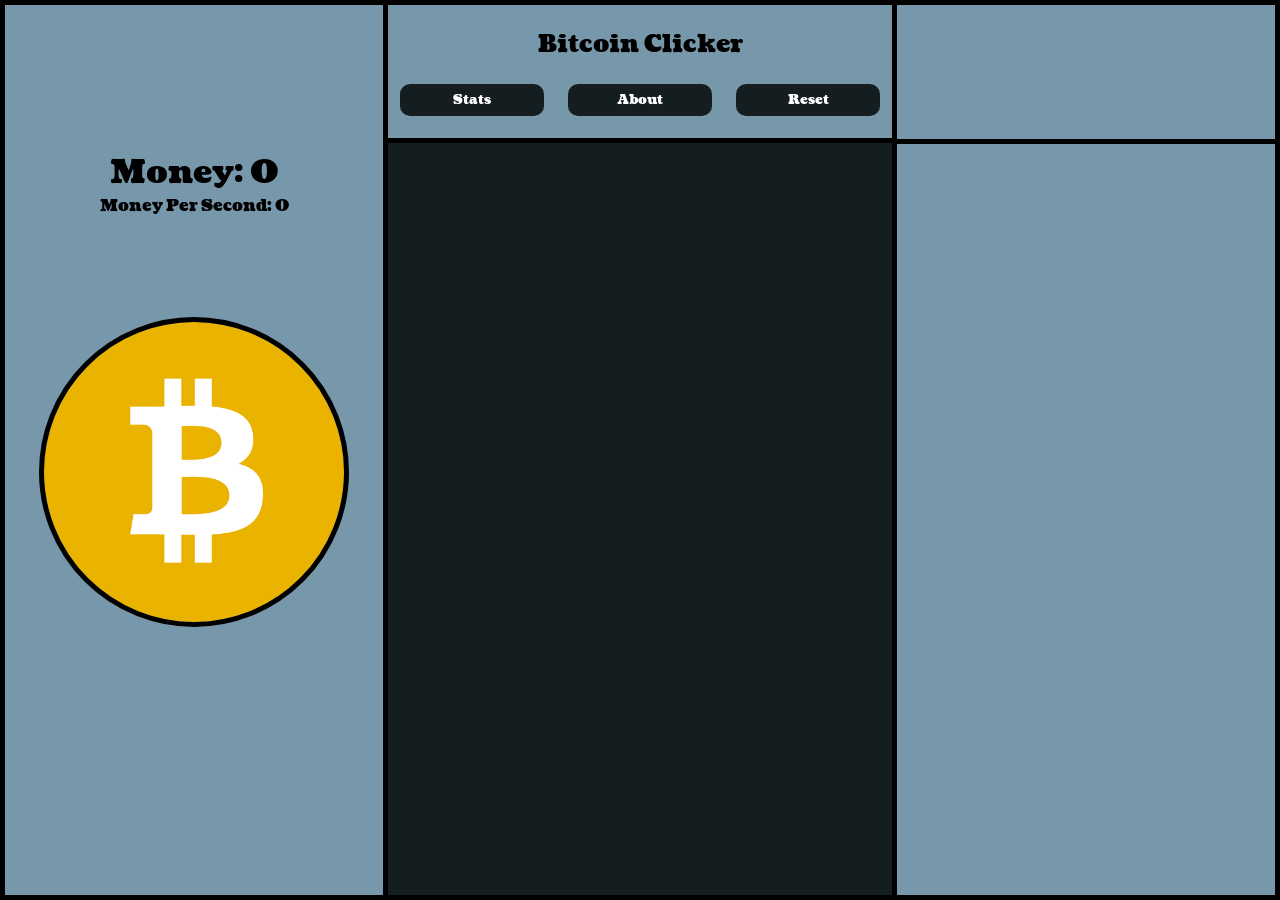
==== index.html @ 3fb3395c "Quick Fix" ====
<!DOCTYPE html>
<html lang="en">
<head>
    <meta charset="UTF-8">
    <meta name="viewport" content="width=device-width, initial-scale=1.0">
    <title>Bitcoin Clicker</title>
    <link rel="stylesheet" href="style.css">
    <link rel="icon" href="imgs/Bitcoin-Logo.png" type="image/icon type">
</head>
<body>
    <div class="app">
        <div class="left-container">
            <div class="clicker-container">
                <div class="score-container">
                    <h1>Money: <span id="money">0</span></h1>
                    <h4>Money Per Second: <span id="moneyPerSecond"></span></h4>
                </div>
                <div class="click-container" id="clickContainer">
                    
                </div>
            </div>
        </div>
        <div class="middle-container">
            <div class="info-container">
                <h2>Bitcoin Clicker</h2>
                <div class="button-info-container">
                    <button id="statsButton" class="info-button">Stats</button>
                    <button id="aboutButton" class="info-button">About</button>
                    <button id="resetButton" class="info-button">Reset</button>
                    <div class="stats-container" id="statContainer">
                        <h1>Stats</h1>
                        <h3>Total Money: <span id="totalMoney"></span></h3>
                        <h3>Total Clicks: <span id="totalClicks"></span></h3>
                        <h3>Money Per Click: <span id="moneyPerClick"></span></h3>
                    </div>
                    <div class="about-container" id="aboutContainer">
                        <p>This is a clicker game, your main goal is to get as much money as possible. Click the bitcoin on the left side of your screen to get money, you then will get money and be able to buy buildings that gain you money. From there you can buy upgrades for the buildings or how much you get per click.</p>
                    </div>
                </div>
            </div>
            <div class="buildings-containers">
                <div class="building-display-container" id="humanContainer"></div>
                <div class="building-display-container" id="oldComputerContainer"></div>
                <div class="building-display-container" id="betterKeyboardContainer"></div>
                <div class="building-display-container" id="betterMouseContainer"></div>
                <div class="building-display-container" id="betterDeskContainer"></div>
            </div>
        </div>
        <div class="right-container">
            <div class="upgrades-container" id="upgradesContainer">
            
            </div>
            <div class="shop-container" id="shopContainer">
            </div>
        </div>
        <div class="achievement-container" id="achievementContainer">
            
        </div>
    </div>
    <script src="script.js"></script>
</body>
</html>
---- style.css ----
@import url('https://fonts.googleapis.com/css2?family=Coustard:wght@400;900&family=Roboto:ital,wght@0,100;0,300;0,400;0,500;0,700;0,900;1,100;1,300;1,400;1,500;1,700;1,900&display=swap');

*{
    margin: 0;
    padding: 0;
    font-family: 'Coustard';
    -webkit-user-drag: none;
    user-select: none;
    -moz-user-select: none;
    -webkit-user-select: none;
    -ms-user-select: none;
}

.app{
    width: 100vw;
    height: 100vh;
    display: flex;
    background-color: #7798AB;
}

#clickerImage{
    width: 256px;
    height: 256px;
    transition: .15s ease-in;
}

.left-container{
    width: 30%;
    border: 5px solid black;
    display: flex;
    align-items: center;
    justify-content: center;
    background-color: #7798AB;
}

.clicker-container{
    display:flex;
    flex-direction: column;
    align-items: center;
    gap: 100px;
    height: 600px;
}

.click-container{
    background-image: url("./imgs/Bitcoin-Logo.png");
    background-size: contain;
    width: 300px;
    height: 50%;
    border: 5px solid black;
    border-radius: 50%;
    transition: .1s ease-in;
    position: relative;
}

.click-container > .number{
    z-index: 99;
    font-size: 24px;
    color: black;
    position: absolute;
}

.click-container:hover{
    transform: scale(1.03);
}


.click-container:active{
    transform: scale(1);
}


#clickerImage:hover{
    transform: scale(1.1);
}

#clickerImage:active{
   transform: scale(1);
}

.score-container{
    display: flex;
    align-items: center;
    flex-direction: column;
}


.middle-container{
    display: flex;
    flex-direction: column;
    border: 5px solid black;
    width: 40%;
    border-left: none;
}

.info-container{
    border-bottom: 5px solid black;
    height: 15%;
    display: flex;
    flex-direction: column;
    align-items: center;
    justify-content: space-evenly;
    background-color: #7798AB;
}

.info-button-container{
    display: flex;
    flex-direction: row;
}

.buildings-containers{ 
    background-color: #141e20;
    height: 85%;
    overflow-y: scroll;
}

.info-button{
    width: 9rem;
    height: 2rem;
    border: none;
    font-weight: 600;
    border-radius: 10px;
    cursor: pointer;
    background-color: #141e20;
    color: white;
    margin: 0 10px;
    transition: .2s ease-in;
}

.info-button:hover{
    transform: scale(0.9);
}

.info-button:active{
    transform: rotateY(15deg);
}

.right-container{
    width: 30%;
    border: 5px solid black;
    border-left: none;
}

.upgrades-container{
    display: flex;
    flex-wrap: wrap;
    height: 15%;
    border: 5px solid black;
    border-left: none;
    border-right: none;
    border-top: none;
    
    align-items: center;
    overflow-y: scroll;
}

.upgrade-img{
    width: 64px;
    height: 64px;
    border: 5px solid black;
    border-radius: 10px;
    transition: .1s ease-in;
}

.upgrade-img:hover{border-color: #141e20; transform: rotate(5deg);}

.shop-container{
    overflow-y: scroll;
    height: 83%;
    display: flex;
    flex-direction: column;
    align-items: center;
}

.shop-card{
    width: 95%;
    height: 16%;
    display: flex;
    justify-content: space-evenly;
    background: rgb(250,250,250);
    background: linear-gradient(90deg, rgba(250,250,250,1) 0%, rgba(119,120,120,1) 100%);
    align-items: center;
    margin: 2px 0;
    border-radius: 10px;
    color: black;
    transition: .2s ease-in;
    border: 5px solid grey;
    opacity: 1;
}

.shop-card:hover{
    transform: scale(1.01);
}

.shop-card img{
    width: 64px;
    height: 64px;
    border-radius: 10px;
}

.shop-info-container{
    display: flex;
    align-items: center;
    flex-direction: column;
    font-size: 10px;
}

.building-display-container{
    visibility: hidden;
    border: 5px solid black;
    height: 20%;
    margin: 5px;
    border-radius: 10px;
    background-color: #7798AB;
    position: relative;
    overflow-x: scroll;

}

.building-display-img {
    width: 64px;
    height: 64px;
    position: absolute;
    border: 3.5px solid grey;
    border-radius: 10px;
}

.stats-container{
    position: absolute;
    width: 22%;
    height: 40%;
    background-color: #7798AB;
    display:flex;
    flex-direction: column;
    align-items: center;
    justify-content: space-around;
    border: 5px solid black;
    border-radius: 10px;
    top: 17%;
    left: 38%;
    visibility: hidden;
    transition: .2s ease-in;
    z-index: 99;
}

.about-container{
    position: absolute;
    width: 22%;
    height: 40%;
    background-color: #7798AB;
    display:flex;
    flex-direction: column;
    align-items: center;
    justify-content: center;
    border: 5px solid black;
    border-radius: 10px;
    top: 17%;
    left: 38%;
    visibility: hidden;
    transition: .2s ease-in;
    z-index: 99;
}

.achievement-container{
    position: absolute;
    z-index: 99;
    width: 20%;
    height: 10%;
    bottom: 0;
}

.achievement-card{
    width: 100%;
    height: 80%;
    border: 5px solid black;
    border-radius: 10px;
    margin: 2.5px;
    display: flex;
    font-size: 1.5rem;
    justify-content: center;
    background-color: #141e20;
    color: white;
}

.achievement-card img{
    size: 50%;
}
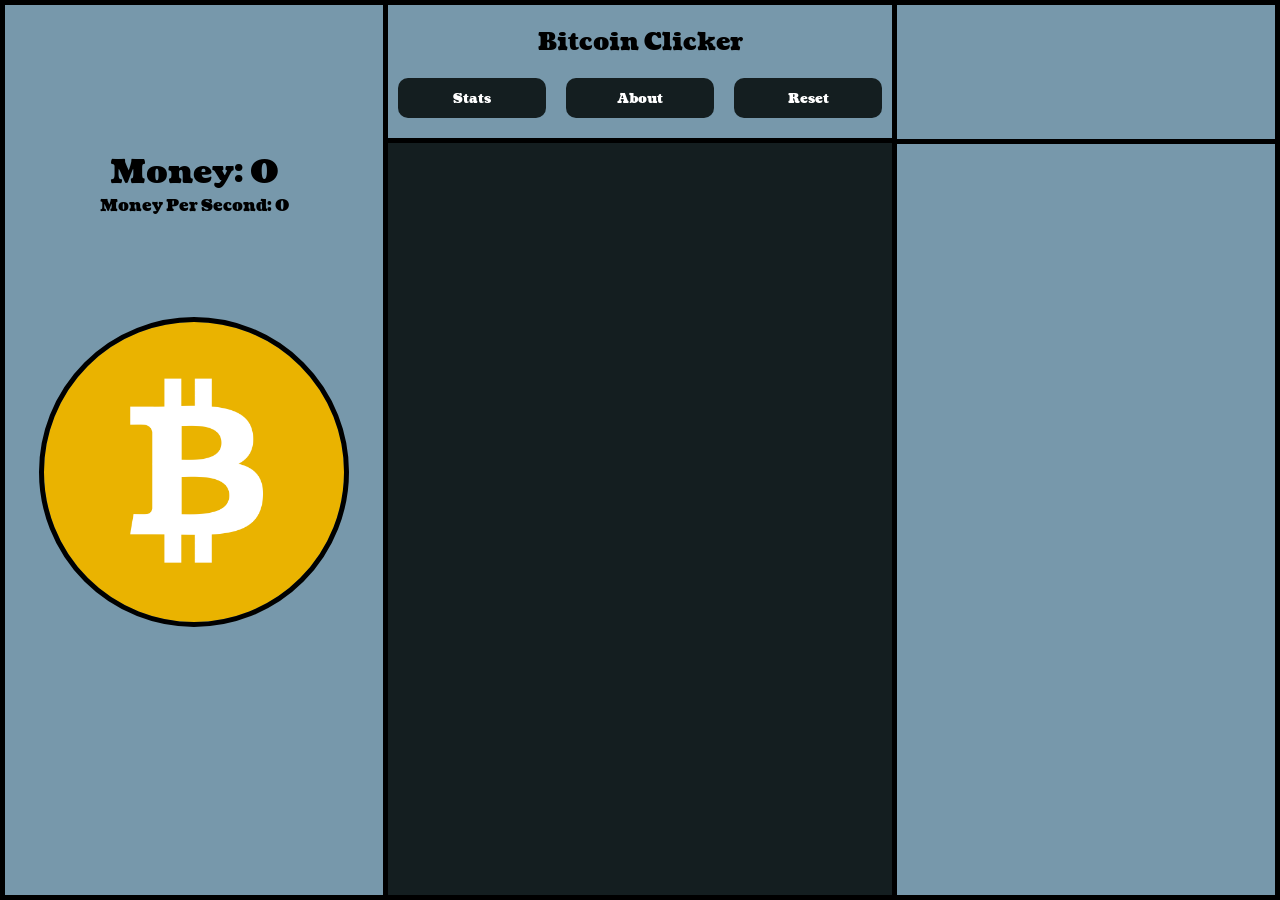
==== commit c72ae1ec: "Added background feature" ====
--- a/index.html
+++ b/index.html
@@ -9,7 +9,7 @@
 </head>
 <body>
     <div class="app">
-        <div class="left-container">
+        <div class="left-container" id="leftContainer">
             <div class="clicker-container">
                 <div class="score-container">
                     <h1>Money: <span id="money">0</span></h1>
--- a/style.css
+++ b/style.css
@@ -114,8 +114,8 @@
 }
 
 .info-button{
-    width: 9rem;
-    height: 2rem;
+    width: 100%;
+    height: 100%;
     border: none;
     font-weight: 600;
     border-radius: 10px;
@@ -154,8 +154,8 @@
 }
 
 .upgrade-img{
-    width: 64px;
-    height: 64px;
+    width: 18%;
+    height: 75%;
     border: 5px solid black;
     border-radius: 10px;
     transition: .1s ease-in;
@@ -192,8 +192,8 @@
 }
 
 .shop-card img{
-    width: 64px;
-    height: 64px;
+    width: 20%;
+    height: 90%;
     border-radius: 10px;
 }
 
@@ -201,7 +201,7 @@
     display: flex;
     align-items: center;
     flex-direction: column;
-    font-size: 10px;
+    font-size: 60%;
 }
 
 .building-display-container{
@@ -217,8 +217,8 @@
 }
 
 .building-display-img {
-    width: 64px;
-    height: 64px;
+    width: 12.5%;
+    height: 60%;
     position: absolute;
     border: 3.5px solid grey;
     border-radius: 10px;
@@ -266,6 +266,8 @@
     width: 20%;
     height: 10%;
     bottom: 0;
+    display: flex;
+    flex-direction: column;
 }
 
 .achievement-card{
@@ -284,3 +286,9 @@
 .achievement-card img{
     size: 50%;
 }
+
+.button-info-container{
+    display: flex;
+    width: 100%;
+    height: 30%;
+}
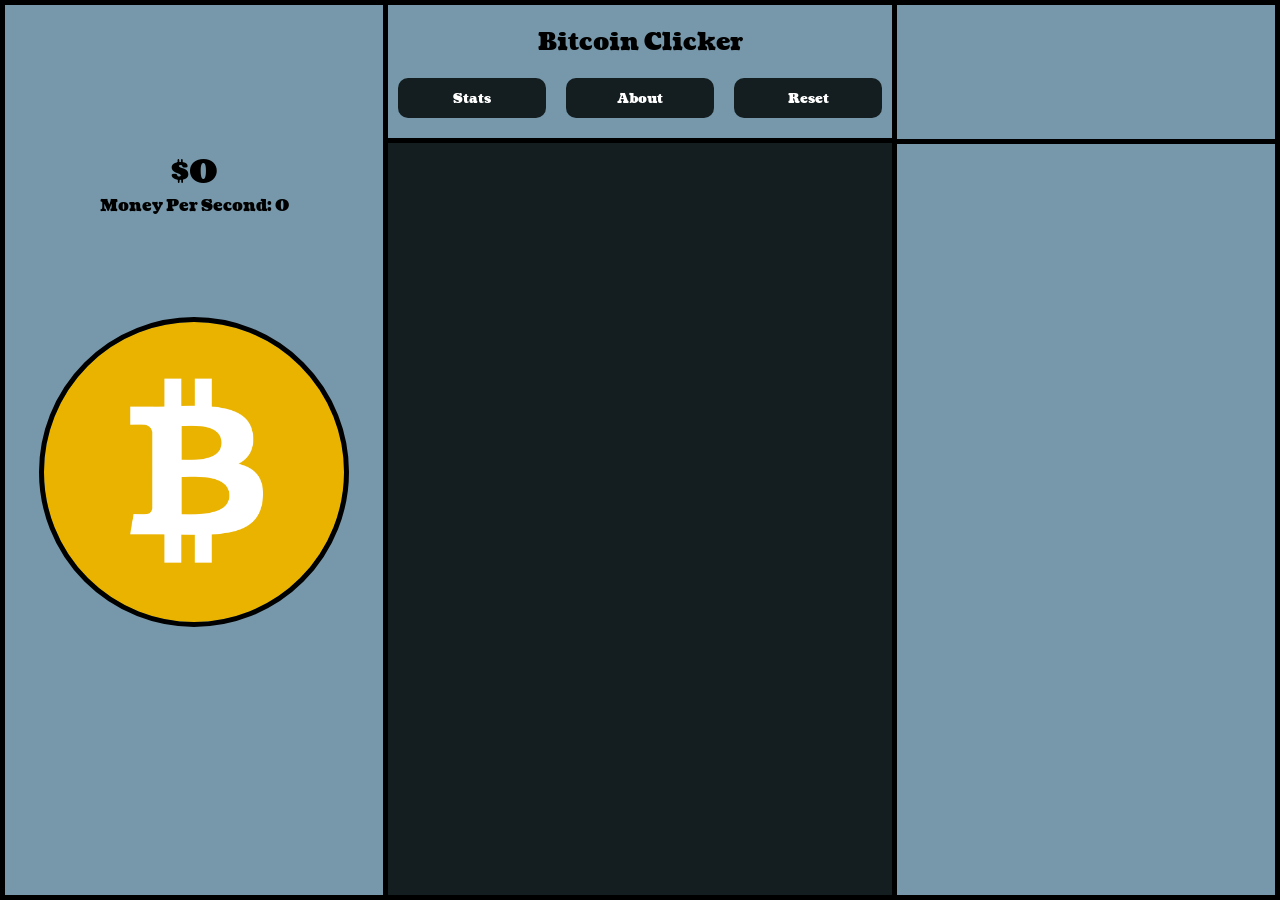
==== commit 0934a951: "Added numberWithCommas(), addName(). Changed spawn time" ====
--- a/index.html
+++ b/index.html
@@ -12,8 +12,8 @@
         <div class="left-container" id="leftContainer">
             <div class="clicker-container">
                 <div class="score-container">
-                    <h1>Money: <span id="money">0</span></h1>
-                    <h4>Money Per Second: <span id="moneyPerSecond"></span></h4>
+                    <h1>$<span id="money">0</span> <span id="moneyName"></span></h1>
+                    <h4>Money Per Second: <span id="moneyPerSecond"></span> <span id="mpsName"></span></h4>
                 </div>
                 <div class="click-container" id="clickContainer">
                     
--- a/style.css
+++ b/style.css
@@ -292,3 +292,12 @@
     width: 100%;
     height: 30%;
 }
+
+#moneyName{
+    font-size: 0.5rem
+}
+
+#buildingName{
+    font-size: 0.5rem;
+}
+
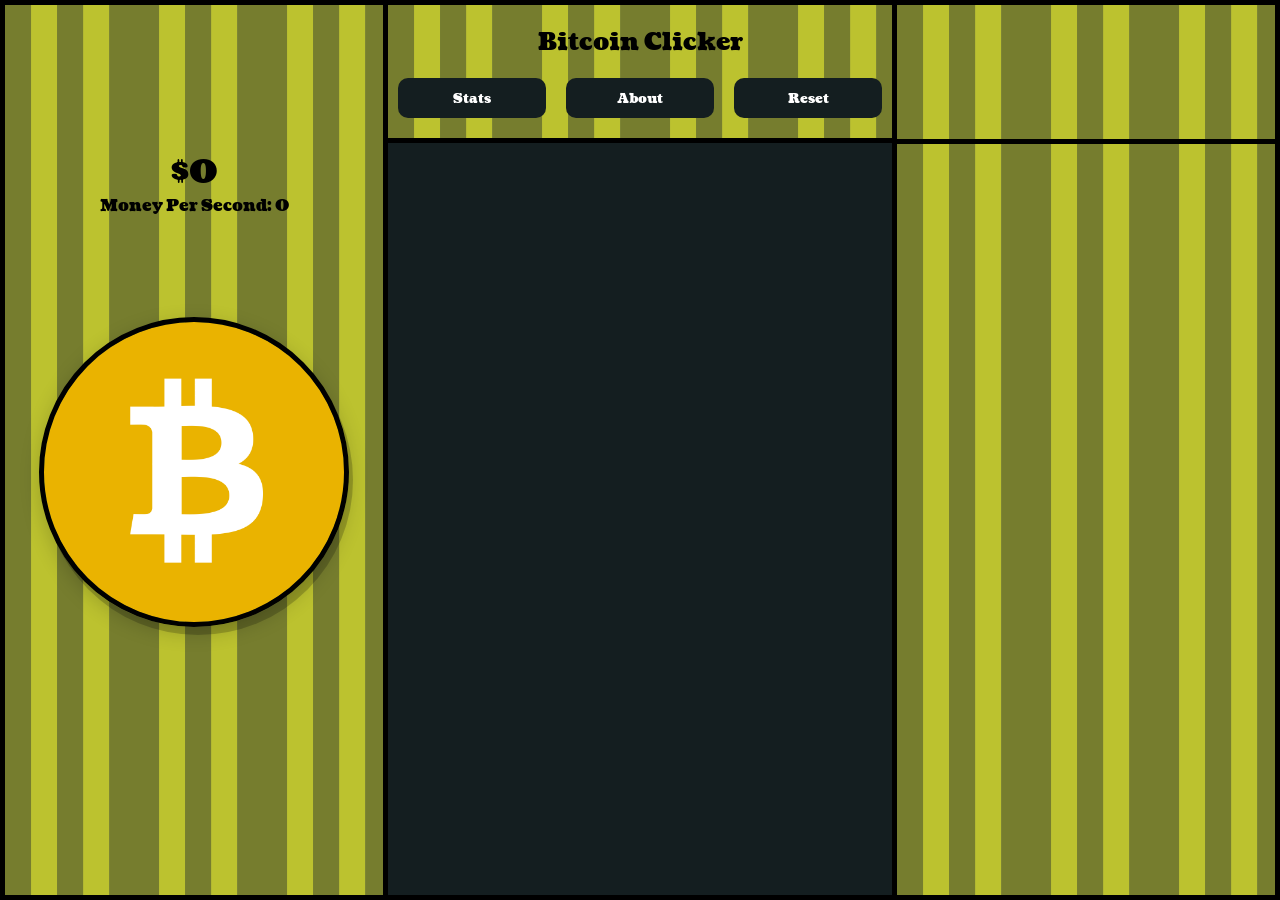
==== commit 7a178e00: "Fixed Sum CSS ERRORS" ====
--- a/index.html
+++ b/index.html
@@ -12,7 +12,7 @@
         <div class="left-container" id="leftContainer">
             <div class="clicker-container">
                 <div class="score-container">
-                    <h1>$<span id="money">0</span> <span id="moneyName"></span></h1>
+                    <h1><div>$<span id="money">0</span></div> <span id="moneyName"></span></h1>
                     <h4>Money Per Second: <span id="moneyPerSecond"></span> <span id="mpsName"></span></h4>
                 </div>
                 <div class="click-container" id="clickContainer">
@@ -44,6 +44,7 @@
                 <div class="building-display-container" id="betterKeyboardContainer"></div>
                 <div class="building-display-container" id="betterMouseContainer"></div>
                 <div class="building-display-container" id="betterDeskContainer"></div>
+                <div class="building-display-container" id="garageContainer"></div>
             </div>
         </div>
         <div class="right-container">
--- a/style.css
+++ b/style.css
@@ -16,6 +16,7 @@
     height: 100vh;
     display: flex;
     background-color: #7798AB;
+    overflow-y: hidden;
 }
 
 #clickerImage{
@@ -27,10 +28,11 @@
 .left-container{
     width: 30%;
     border: 5px solid black;
+    background-image: url(./imgs/background-panel3.png);
     display: flex;
     align-items: center;
     justify-content: center;
-    background-color: #7798AB;
+    /*background-color: #7798AB;*/
 }
 
 .clicker-container{
@@ -43,6 +45,7 @@
 
 .click-container{
     background-image: url("./imgs/Bitcoin-Logo.png");
+    box-shadow:  4px 8px 0 rgba(0, 0, 0, 0.2), 0 6px 20px 0 rgba(0, 0, 0, 0.19);
     background-size: contain;
     width: 300px;
     height: 50%;
@@ -83,6 +86,11 @@
     flex-direction: column;
 }
 
+.score-container h1{
+    display: flex;
+    flex-direction: column;
+    align-items: center;
+}
 
 .middle-container{
     display: flex;
@@ -100,6 +108,7 @@
     align-items: center;
     justify-content: space-evenly;
     background-color: #7798AB;
+    background-image: url(./imgs/background-panel3.png);
 }
 
 .info-button-container{
@@ -138,6 +147,7 @@
     width: 30%;
     border: 5px solid black;
     border-left: none;
+    overflow-y: scroll;
 }
 
 .upgrades-container{
@@ -148,7 +158,7 @@
     border-left: none;
     border-right: none;
     border-top: none;
-    
+    background-image: url(./imgs/background-panel3.png);
     align-items: center;
     overflow-y: scroll;
 }
@@ -164,11 +174,11 @@
 .upgrade-img:hover{border-color: #141e20; transform: rotate(5deg);}
 
 .shop-container{
-    overflow-y: scroll;
-    height: 83%;
-    display: flex;
-    flex-direction: column;
-    align-items: center;
+    height: 87%;
+    display: flex;
+    flex-direction: column;
+    align-items: center;
+    background-image: url(./imgs/background-panel3.png);
 }
 
 .shop-card{
@@ -218,7 +228,7 @@
 
 .building-display-img {
     width: 12.5%;
-    height: 60%;
+    height: 70%;
     position: absolute;
     border: 3.5px solid grey;
     border-radius: 10px;
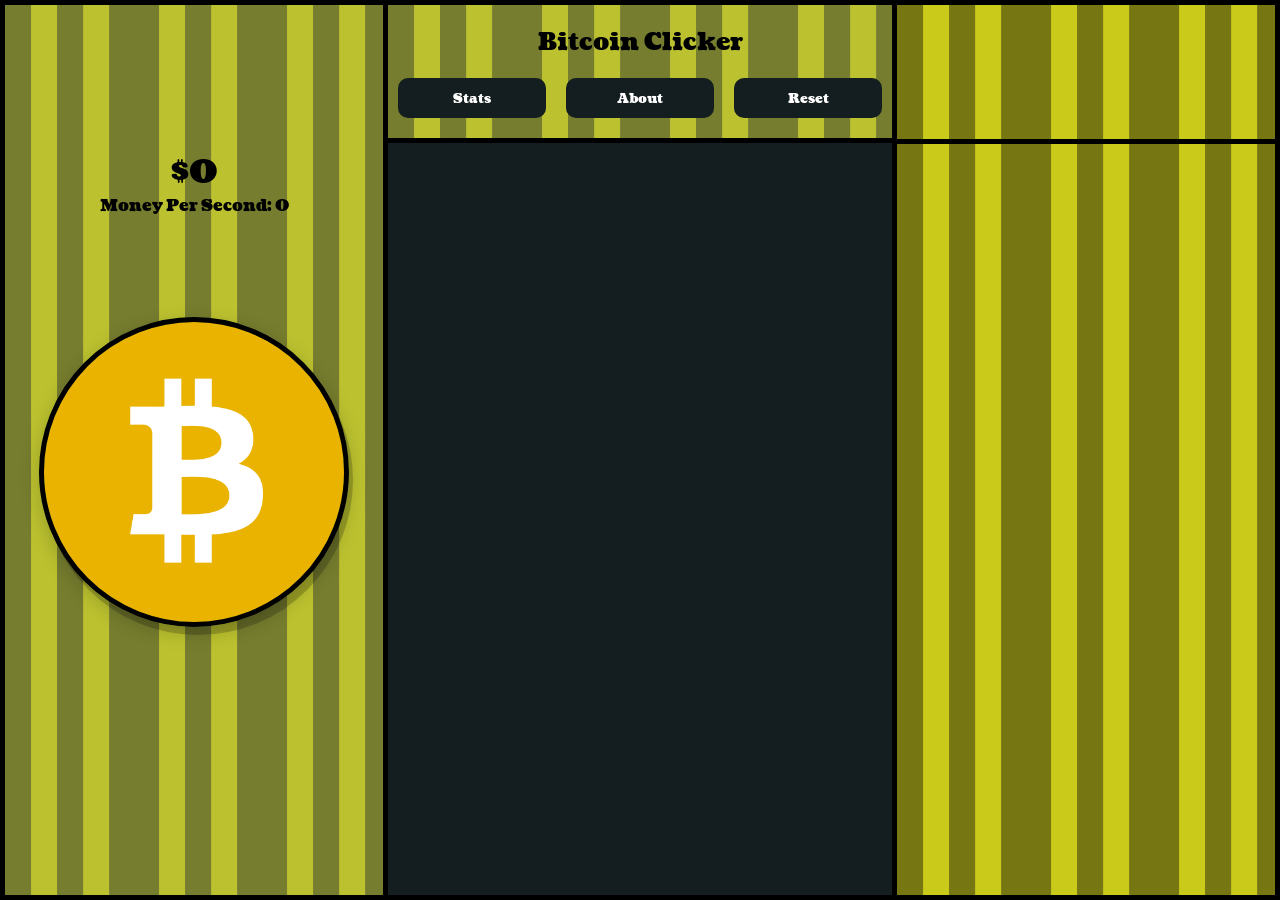
==== commit 49c2a802: "v1.1.0 (Added House)" ====
--- a/index.html
+++ b/index.html
@@ -45,6 +45,7 @@
                 <div class="building-display-container" id="betterMouseContainer"></div>
                 <div class="building-display-container" id="betterDeskContainer"></div>
                 <div class="building-display-container" id="garageContainer"></div>
+                <div class="building-display-container" id="houseContainer"></div>
             </div>
         </div>
         <div class="right-container">
--- a/style.css
+++ b/style.css
@@ -148,6 +148,7 @@
     border: 5px solid black;
     border-left: none;
     overflow-y: scroll;
+    background-image: url(./imgs/background-panel3.png);
 }
 
 .upgrades-container{
@@ -174,7 +175,7 @@
 .upgrade-img:hover{border-color: #141e20; transform: rotate(5deg);}
 
 .shop-container{
-    height: 87%;
+    height: 100%;
     display: flex;
     flex-direction: column;
     align-items: center;
@@ -183,7 +184,7 @@
 
 .shop-card{
     width: 95%;
-    height: 16%;
+    height: 13%;
     display: flex;
     justify-content: space-evenly;
     background: rgb(250,250,250);
@@ -195,6 +196,7 @@
     transition: .2s ease-in;
     border: 5px solid grey;
     opacity: 1;
+    flex: none;
 }
 
 .shop-card:hover{
